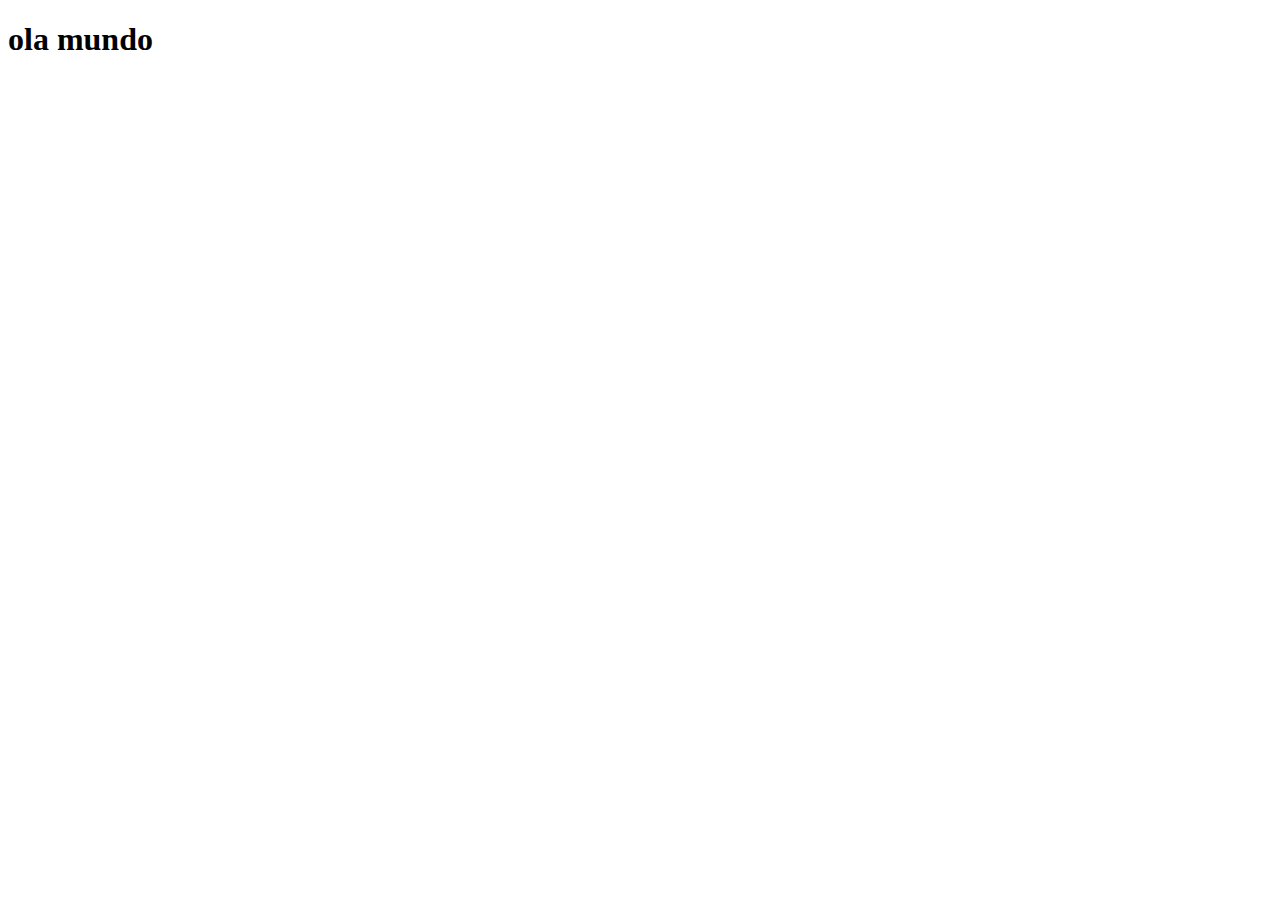
==== index.html @ b358afb4 "criei o projeto rede social" ====
<!DOCTYPE html>
<html lang="pt-br">
<head>
    <meta charset="UTF-8">
    <meta http-equiv="X-UA-Compatible" content="IE=edge">
    <meta name="viewport" content="width=device-width, initial-scale=1.0">
    <link rel="shortcut icon" href="favicon.ico" type="image/x-icon">
    <title>Projeto Redes Sociais</title>
</head>
<body>
    <h1>ola mundo</h1>
    
</body>
</html>
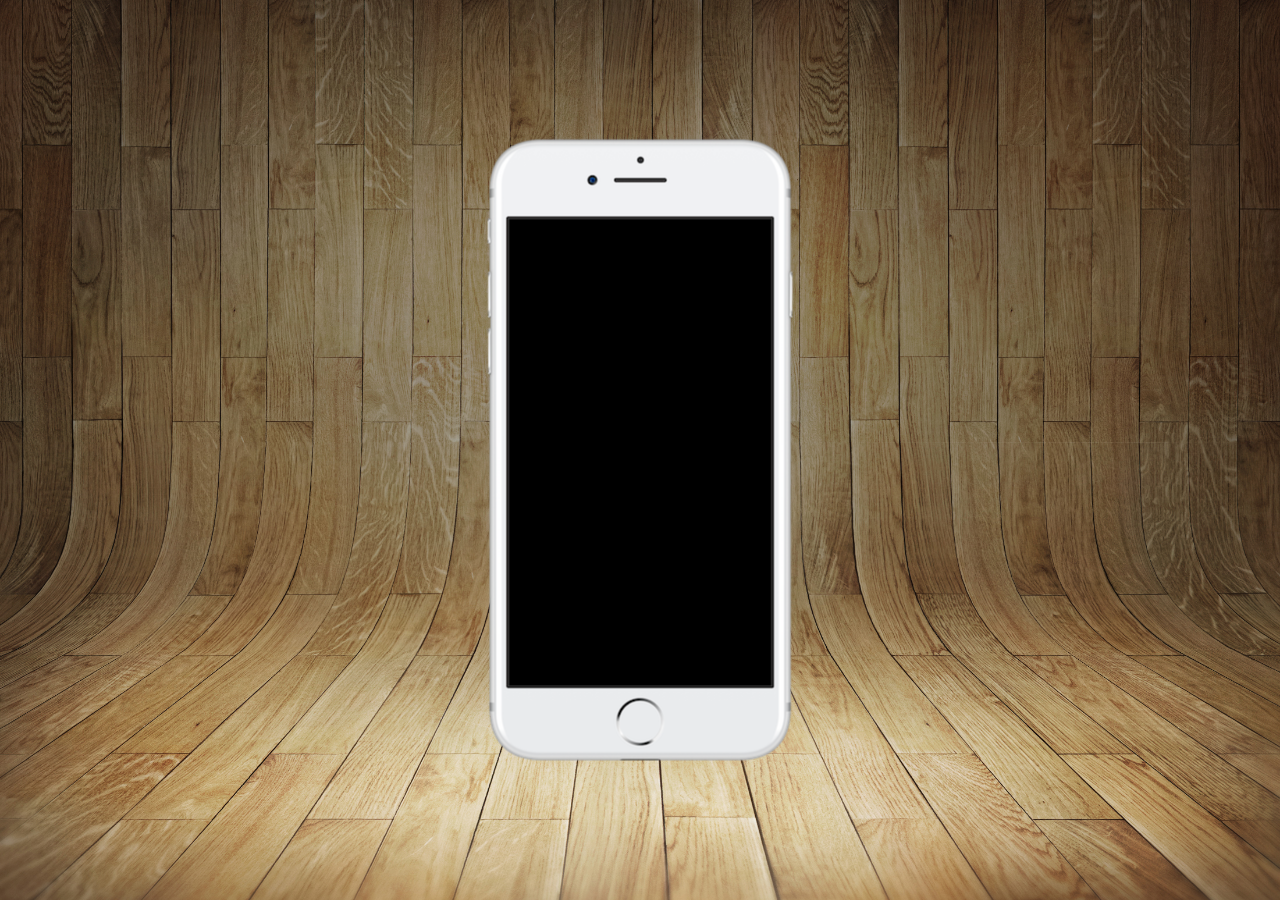
==== commit 2f7e082f: "conteudos do projeto" ====
--- a/index.html
+++ b/index.html
@@ -5,10 +5,20 @@
     <meta http-equiv="X-UA-Compatible" content="IE=edge">
     <meta name="viewport" content="width=device-width, initial-scale=1.0">
     <link rel="shortcut icon" href="favicon.ico" type="image/x-icon">
+    <link rel="stylesheet" href="estilos/style.css">            
+    
     <title>Projeto Redes Sociais</title>
-</head>
+</head>                                                     
 <body>
-    <h1>ola mundo</h1>
+    <main>
+        <section id="telefone">
+
+        </section>
+        <section id="redes-sociais">
+
+        </section>
+
+    </main>
     
 </body>
 </html>--- a/estilos/style.css
+++ b/estilos/style.css
@@ -0,0 +1,32 @@
+@charset "UTF-8";
+* {
+    margin: 0px;
+    padding: 0px;
+    font-family: Arial, Helvetica, sans-serif;
+}
+html, body {
+    height: 100vh;
+    width: 100vw;
+    background-color: black;
+    }
+body{
+    background: url('../imagens/fundo-madeira.jpg') no-repeat top center;
+    background-size: cover;
+    background-attachment: fixed;
+}
+
+main {
+    height: 100vh;
+    position: relative;
+}  
+section#telefone {
+    position: absolute;
+    top: 50%;
+    left: 50%;
+    transform: translate(-50%, -50%);
+    height: 627px;
+    width: 311px;
+    
+    background: url('../imagens/frame-iphone.png') no-repeat;
+
+}  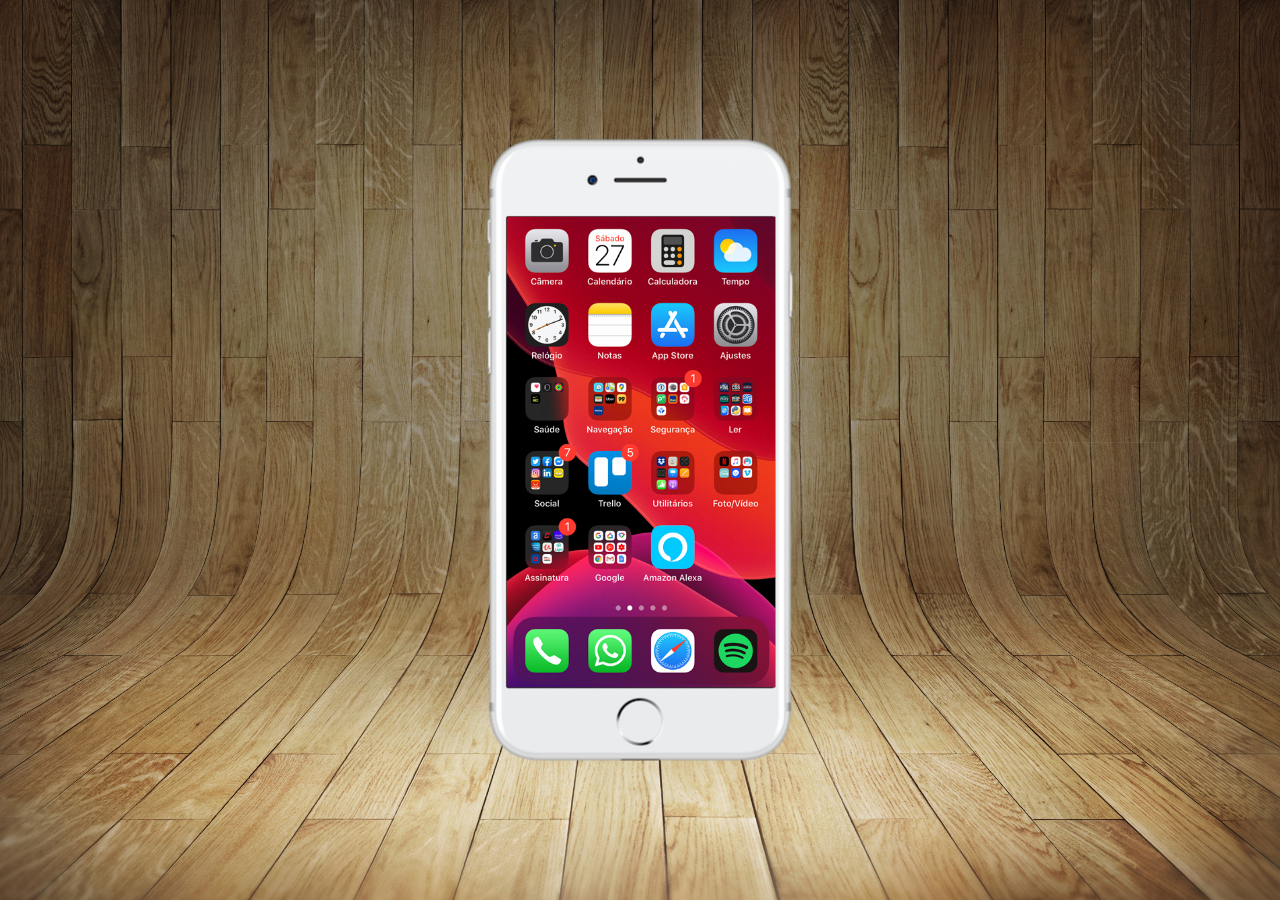
==== commit 8a5685ad: "criei a tela home" ====
--- a/index.html
+++ b/index.html
@@ -12,6 +12,8 @@
 <body>
     <main>
         <section id="telefone">
+            <iframe src="home.html" name ='tela' 
+        id='tela'frameborder="0"></iframe>
 
         </section>
         <section id="redes-sociais">
--- a/estilos/style.css
+++ b/estilos/style.css
@@ -28,5 +28,11 @@
     width: 311px;
     
     background: url('../imagens/frame-iphone.png') no-repeat;
-
+}
+iframe#tela {
+    position: relative;
+    top: 80px;
+    left: 22px;
+    width: 269px;
+    height: 471px;
 }  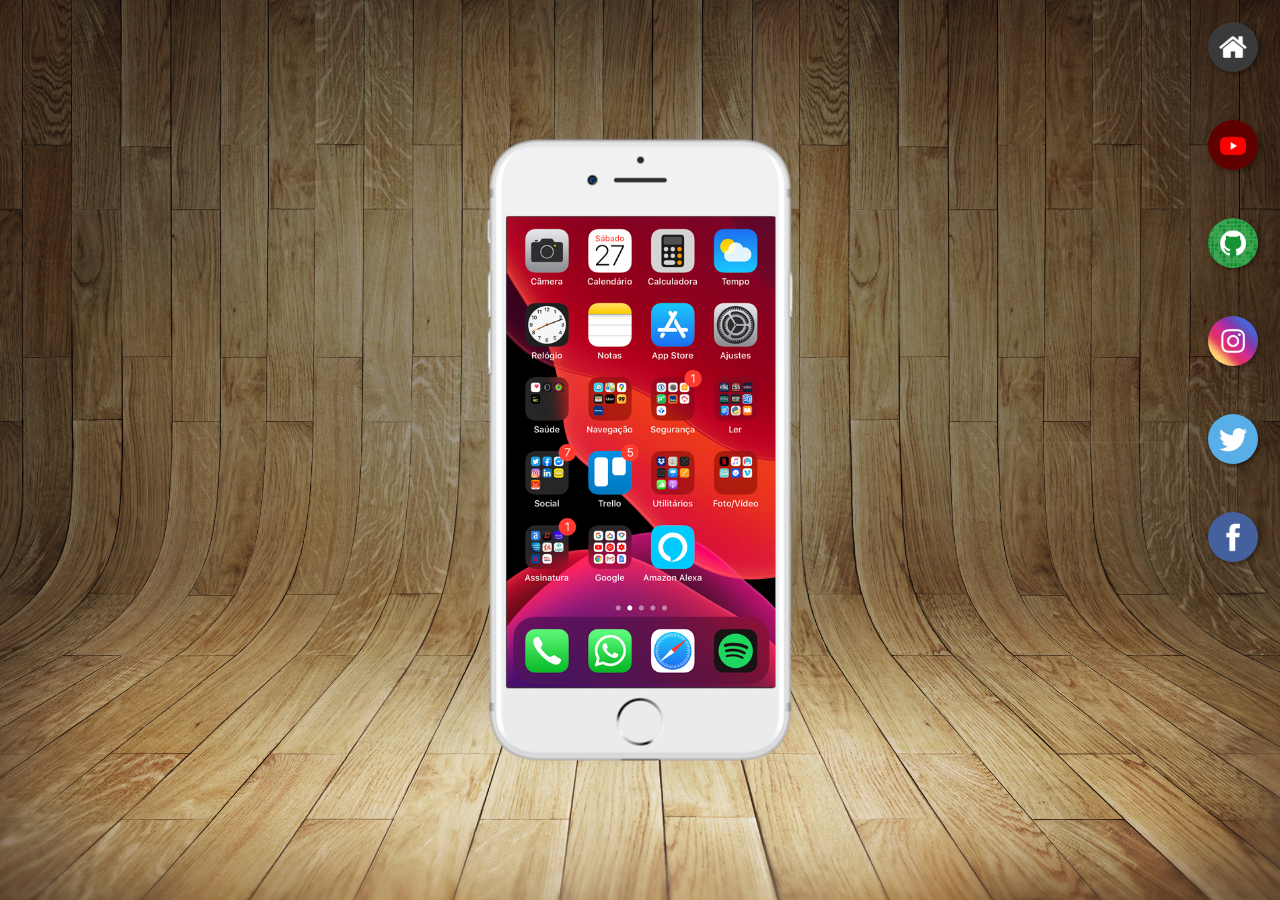
==== commit 6dc79717: "criei os botoes" ====
--- a/index.html
+++ b/index.html
@@ -13,10 +13,24 @@
     <main>
         <section id="telefone">
             <iframe src="home.html" name ='tela' 
-        id='tela'frameborder="0"></iframe>
+        id='tela'frameborder="0">
+                       Seu navegador não e compatível.
+            </iframe>
 
         </section>
         <section id="redes-sociais">
+            <a href="home.html" target="tela"> <img src="imagens/logo-home.jpg" alt="home"></a><br>
+
+            <a href="#" target="tela"> <img src="imagens/logo-youtube.jpg" alt="youtube"></a><br>
+
+            <a href="#" target="tela"> <img src="imagens/logo-github.jpg" alt="github"></a><br>
+
+            <a href="#" target="tela"> <img src="imagens/logo-instagram.jpg" alt="instagram"></a><br>
+
+            <a href="#" target="tela"> <img src="imagens/logo-twitter.jpg" alt="twitter"></a><br>
+
+            <a href="#" target="tela"> <img src="imagens/logo-facebook.jpg" alt="facebook"></a>
+            
 
         </section>
 
--- a/estilos/style.css
+++ b/estilos/style.css
@@ -35,4 +35,20 @@
     left: 22px;
     width: 269px;
     height: 471px;
-}  +}
+section#redes-sociais {
+    text-align: right;
+}
+section#redes-sociais img {
+    width: 50px;
+    margin: 22px;
+    border-radius: 50%;
+    box-shadow: 2px 2px 5px rgba(0, 0, 0, 0.404);
+    box-sizing: border-box;
+} 
+section#redes-sociais img:hover {
+    border: 2px solid rgba(255, 255, 255, 0.61); 
+    transform: translate(-3px, -3px);
+    box-shadow: 5px 5px 10px rgba(0, 0, 0, 0.603);
+    transition: transform .3s, border 1s;
+}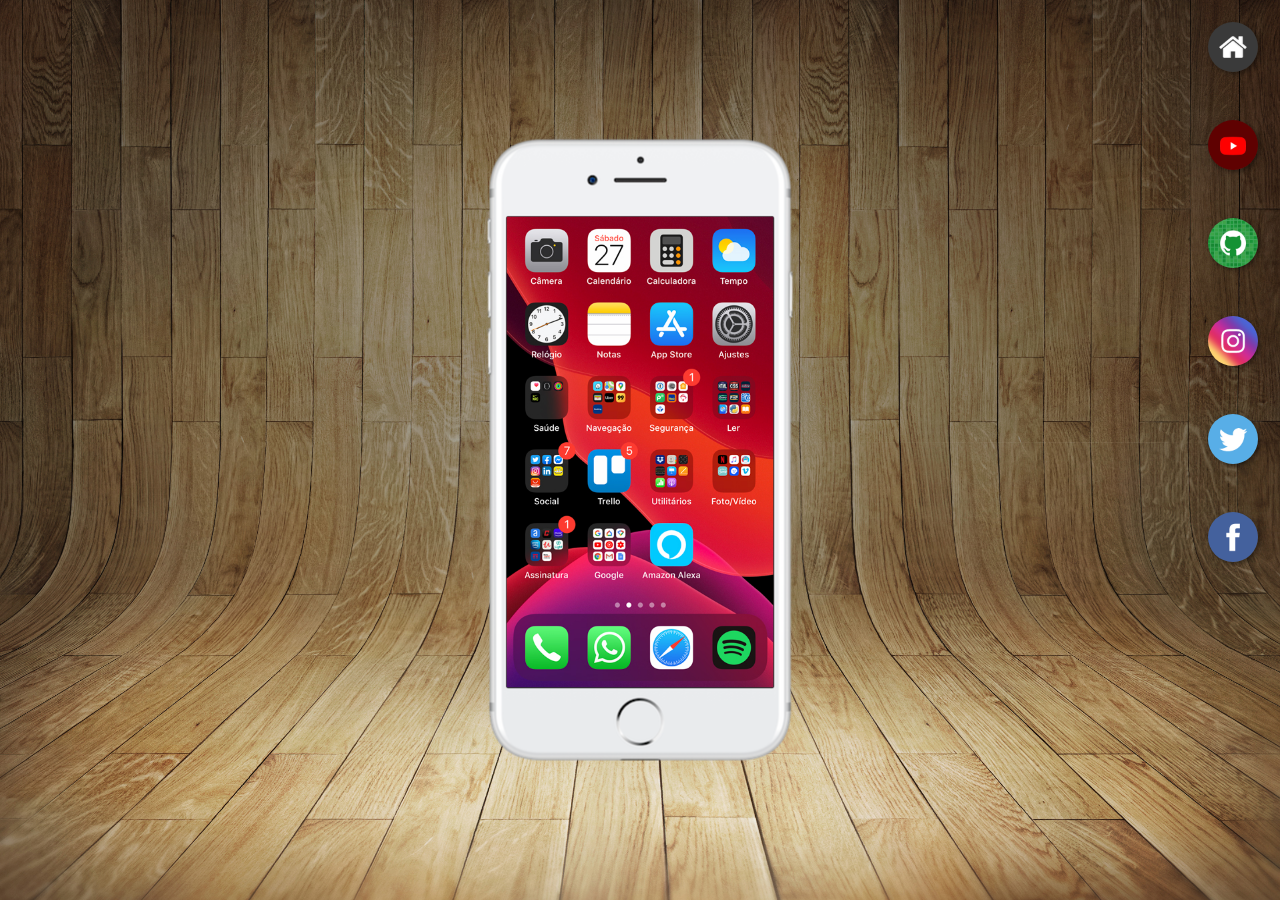
==== commit 504e45b6: "continuando" ====
--- a/index.html
+++ b/index.html
@@ -21,9 +21,9 @@
         <section id="redes-sociais">
             <a href="home.html" target="tela"> <img src="imagens/logo-home.jpg" alt="home"></a><br>
 
-            <a href="#" target="tela"> <img src="imagens/logo-youtube.jpg" alt="youtube"></a><br>
+            <a href="imagens/youtube.html" target="tela"> <img src="imagens/logo-youtube.jpg" alt="youtube"></a><br>
 
-            <a href="#" target="tela"> <img src="imagens/logo-github.jpg" alt="github"></a><br>
+            <a href="" target="tela"> <img src="imagens/logo-github.jpg" alt="github"></a><br>
 
             <a href="#" target="tela"> <img src="imagens/logo-instagram.jpg" alt="instagram"></a><br>
 
--- a/estilos/style.css
+++ b/estilos/style.css
@@ -33,7 +33,7 @@
     position: relative;
     top: 80px;
     left: 22px;
-    width: 269px;
+    width: 267px;
     height: 471px;
 }
 section#redes-sociais {
